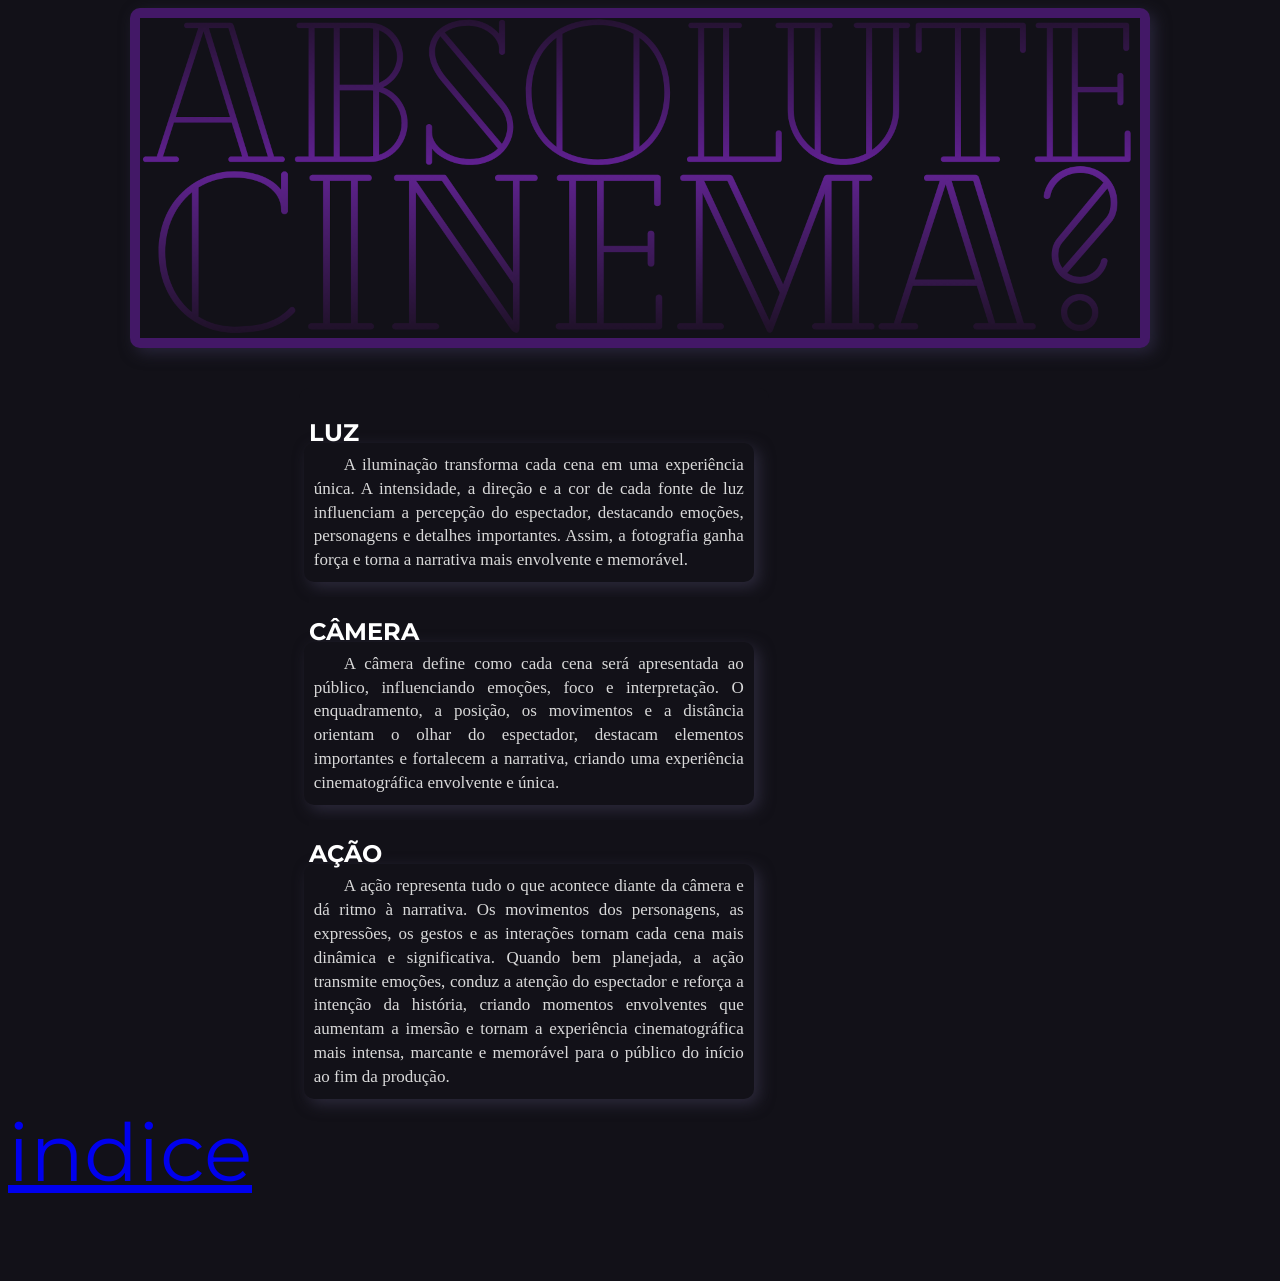
==== index.html @ 0442c5b5 "cu4" ====
<!DOCTYPE html>
<html lang="pt-br">
<head>
    <meta charset="UTF-8">
    <meta name="viewport" content="width=device-width, initial-scale=1.0">
    <title>Absolute Cinema</title>
    <link rel="shortcut icon" href="imagens/ac.png" type="image/x-icon"> 

    <link rel="stylesheet" href="CSS/login.css">

    <!-- CORES ALTERNATIVAS -->
    <!-- <link rel="stylesheet" href="CSS/loginALT.css"> -->

</head>
<body>
    <picture id="imagem">
        <source media="(max-width:650px )" srcset="imagens/400px.png" type="image/png">
        <source media="(max-width:1050px )" srcset="imagens/600px.png"> 
        <img src="imagens/1000px.png" alt="capa">
    </picture>
    
    <div class="cartoes" >
        <div class="cartao">
            <h2 id="titulo">LUZ</h2>
                <p class="texto1">A iluminação transforma cada cena em uma experiência única. A intensidade, a direção e a cor de cada fonte de luz influenciam a percepção do espectador, destacando emoções, personagens e detalhes importantes. Assim, a fotografia ganha força e torna a narrativa mais envolvente e memorável.</p>
        </div>
        <div class="cartao">
            <h2 id="titulo">CÂMERA</h2>
                <p class="texto1">A câmera define como cada cena será apresentada ao público, influenciando emoções, foco e interpretação. O enquadramento, a posição, os movimentos e a distância orientam o olhar do espectador, destacam elementos importantes e fortalecem a narrativa, criando uma experiência cinematográfica envolvente e única.</p>

        </div>

        <div class="cartao">
            <h2 id="titulo">AÇÃO</h2>
            <p class="texto1">A ação representa tudo o que acontece diante da câmera e dá ritmo à narrativa. Os movimentos dos personagens, as expressões, os gestos e as interações tornam cada cena mais dinâmica e significativa. Quando bem planejada, a ação transmite emoções, conduz a atenção do espectador e reforça a intenção da história, criando momentos envolventes que aumentam a imersão e tornam a experiência cinematográfica mais intensa, marcante e memorável para o público do início ao fim da produção.</p>
        </div>
    </div>
    <div id="next">
        <a href="indice.html">indice</a></p>
    </div>



</body>
</html>
---- CSS/login.css ----
@charset "UTF-8";

@import url('https://fonts.googleapis.com/css2?family=Montserrat:ital,wght@0,100..900;1,100..900&display=swap');


body {
  background-color: #121118;
  color: white;
}
#imagem {
  max-width: 100%;
  max-height: 100%;
  object-fit: contain;
}
#imagem {
  background-color: #431867;
  border-radius: 10px;
  box-shadow: 5px 5px 15px #28253a;
  width: fit-content;
  max-width: 1000px;
  height: auto;
  padding: 10px;
  margin: 0 auto;

  display: flex;
  justify-content: center;
  align-items: center;
}

.cartoes {
  background-color: #121118;
  border-radius: 10px;
  width: clamp(280px, 40vw, 470px);
  padding: 10px;
  margin-left: 23%;
  margin-top: 40px;
  display: flex;
  flex-direction: column;
  align-items: flex-start;
  gap: 20px;
  box-sizing: border-box;
}

.cartao {
  background-color: #121118;
  width: 100%;
  box-sizing: border-box;
}

#titulo {
  font-family: 'Montserrat';
  margin-bottom: 1px;

}

.texto1 {
  text-indent: 30px;
  text-align: justify;
  font-size: 17px;
  color: #D9D9D9;
  line-height: 1.4;
  background-color: #121118;
  border-radius: 10px;
  box-shadow: 5px 5px 15px #2d2a3c;
  width: 100%;
  max-width: 450px;
  height: auto;
  padding: 10px;
  margin: -5px;
  box-sizing: border-box;
}

#next {
  font-family: 'Montserrat';
  font-size: 5em;
}
---- CSS/loginALT.css ----
@charset "UTF-8";

@import url('https://fonts.googleapis.com/css2?family=Montserrat:ital,wght@0,100..900;1,100..900&display=swap');


body {
  background-color: #121118;
  color: white;
}
#imagem {
  max-width: 100%;
  max-height: 100%;
  object-fit: contain;
}
#imagem {
  background-color: #431867;
  border-radius: 10px;
  box-shadow: 5px 5px 15px #28253a;
  width: fit-content;
  max-width: 1000px;
  height: auto;
  padding: 10px;
  margin: 0 auto;

  display: flex;
  justify-content: center;
  align-items: center;
}

.cartoes {
  background-color: #e81d07;
  border-radius: 10px;
  width: clamp(280px, 40vw, 470px);
  padding: 10px;
  margin-left: 23%;
  margin-top: 40px;
  display: flex;
  flex-direction: column;
  align-items: flex-start;
  gap: 20px;
  box-sizing: border-box;
}

.cartao {
  background-color: #c505f0;
  width: 100%;
  box-sizing: border-box;
}

.texto1 {
  text-indent: 30px;
  text-align: justify;
  font-size: 17px;
  color: #D9D9D9;
  line-height: 1.4;
  background-color: #053ae6;
  border-radius: 10px;
  box-shadow: 5px 5px 15px #2d2a3c;
  width: 100%;
  max-width: 450px;
  height: auto;
  padding: 10px;
  margin: 0;
  box-sizing: border-box;
}

#next {
  font-family: 'Montserrat';
  font-size: 5em;
}
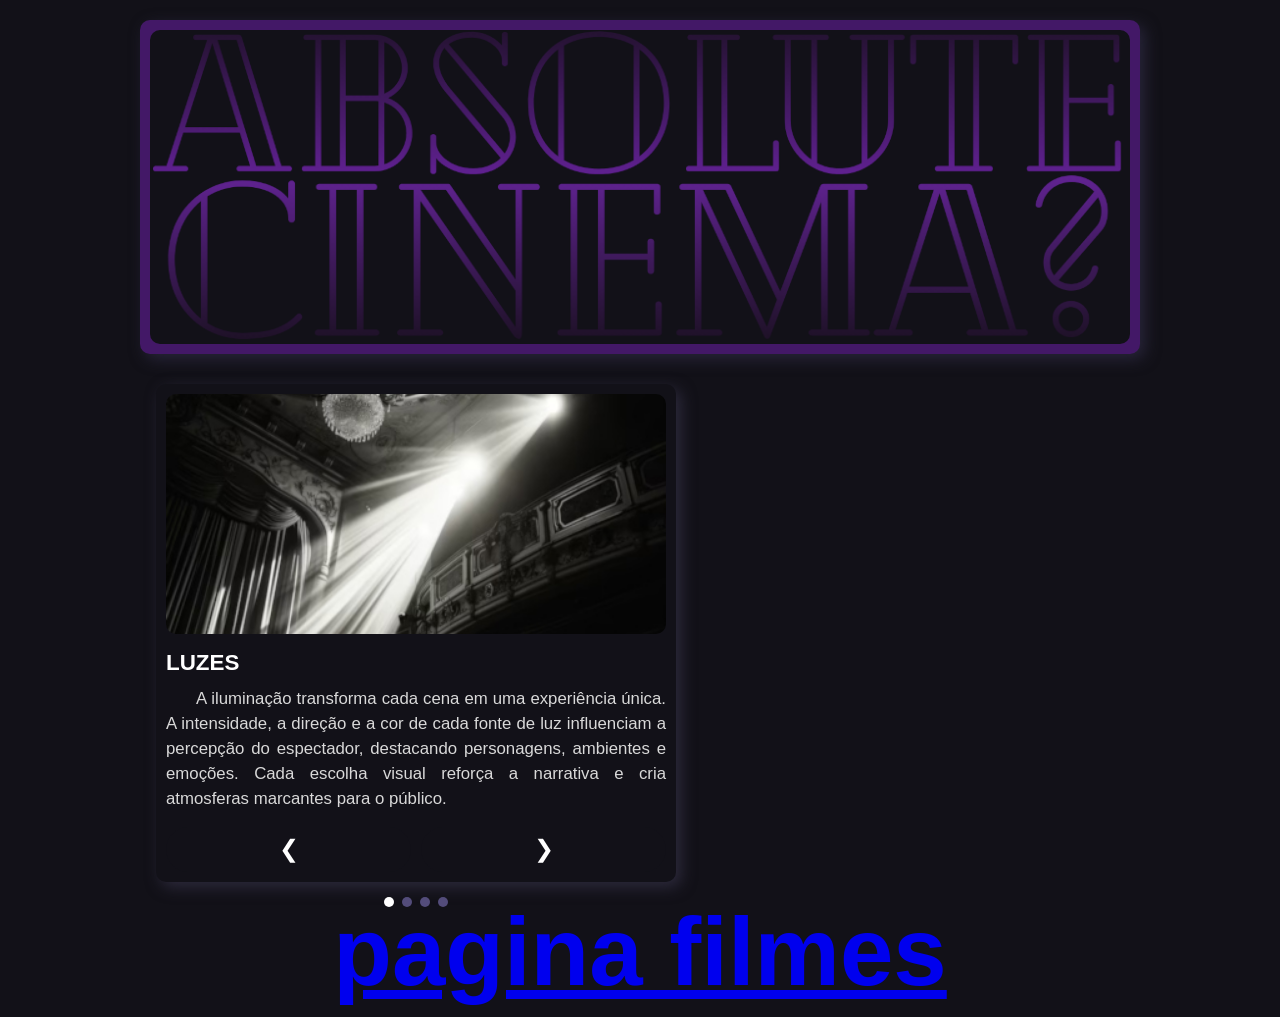
==== commit 645d7596: "cu3" ====
--- a/index.html
+++ b/index.html
@@ -1,45 +1,92 @@
 <!DOCTYPE html>
 <html lang="pt-br">
 <head>
-    <meta charset="UTF-8">
-    <meta name="viewport" content="width=device-width, initial-scale=1.0">
-    <title>Absolute Cinema</title>
-    <link rel="shortcut icon" href="imagens/ac.png" type="image/x-icon"> 
+  <meta charset="UTF-8">
+  <meta name="viewport" content="width=device-width, initial-scale=1.0">
+  <title>Absolute Cinema</title>
+  <link rel="shortcut icon" href="imagens/ac.png" type="image/x-icon">
 
-    <link rel="stylesheet" href="CSS/login.css">
+  <!-- CSS PRINCIPAL -->
+  <link rel="stylesheet" href="CSS/index.css">
 
-    <!-- CORES ALTERNATIVAS -->
-    <!-- <link rel="stylesheet" href="CSS/loginALT.css"> -->
-
+  <!-- CSS ALTERNATIVO -->
+  <!-- <link rel="stylesheet" href="CSS/indexALT.css"> -->
 </head>
 <body>
-    <picture id="imagem">
-        <source media="(max-width:650px )" srcset="imagens/400px.png" type="image/png">
-        <source media="(max-width:1050px )" srcset="imagens/600px.png"> 
-        <img src="imagens/1000px.png" alt="capa">
-    </picture>
-    
-    <div class="cartoes" >
-        <div class="cartao">
-            <h2 id="titulo">LUZ</h2>
-                <p class="texto1">A iluminação transforma cada cena em uma experiência única. A intensidade, a direção e a cor de cada fonte de luz influenciam a percepção do espectador, destacando emoções, personagens e detalhes importantes. Assim, a fotografia ganha força e torna a narrativa mais envolvente e memorável.</p>
+
+  <picture id="imagem">
+    <source media="(max-width:650px)" srcset="imagens/400px.png" type="image/png">
+    <source media="(max-width:1050px)" srcset="imagens/600px.png">
+    <img src="imagens/1000px.png" alt="capa">
+  </picture>
+
+  <div class="carousel-wrapper">
+    <div class="cartoes">
+      <div class="cartao active">
+        <img src="imagens/luzesteatro.jpg" alt="Imagem do card 1" class="card-img">
+        <h2 class="titulo">LUZES</h2>
+        <p class="texto1">
+          A iluminação transforma cada cena em uma experiência única. A intensidade, a direção e a cor de cada fonte de luz influenciam a percepção do espectador, destacando personagens, ambientes e emoções. Cada escolha visual reforça a narrativa e cria atmosferas marcantes para o público.
+        </p>
+
+        <div class="nav-area">
+          <button class="nav-btn" onclick="prevCard()">❮</button>
+          <button class="nav-btn" onclick="nextCard()">❯</button>
         </div>
-        <div class="cartao">
-            <h2 id="titulo">CÂMERA</h2>
-                <p class="texto1">A câmera define como cada cena será apresentada ao público, influenciando emoções, foco e interpretação. O enquadramento, a posição, os movimentos e a distância orientam o olhar do espectador, destacam elementos importantes e fortalecem a narrativa, criando uma experiência cinematográfica envolvente e única.</p>
+      </div>
 
+      <div class="cartao">
+        <img src="imagens/cameraspb.jpe" alt="Imagem do card 2" class="card-img">
+        <h2 class="titulo">CÂMERA</h2>
+        <p class="texto1">
+          A iluminação transforma cada cena em uma experiência única. A intensidade, a direção e a cor de cada fonte de luz influenciam a percepção do espectador, destacando personagens, ambientes e emoções. Cada escolha visual reforça a narrativa e cria atmosferas marcantes para o público.
+        </p>
+
+        <div class="nav-area">
+          <button class="nav-btn" onclick="prevCard()">❮</button>
+          <button class="nav-btn" onclick="nextCard()">❯</button>
         </div>
+      </div>
 
-        <div class="cartao">
-            <h2 id="titulo">AÇÃO</h2>
-            <p class="texto1">A ação representa tudo o que acontece diante da câmera e dá ritmo à narrativa. Os movimentos dos personagens, as expressões, os gestos e as interações tornam cada cena mais dinâmica e significativa. Quando bem planejada, a ação transmite emoções, conduz a atenção do espectador e reforça a intenção da história, criando momentos envolventes que aumentam a imersão e tornam a experiência cinematográfica mais intensa, marcante e memorável para o público do início ao fim da produção.</p>
+      <div class="cartao">
+        <img src="imagens/sompb.jpe" alt="Imagem do card 3" class="card-img">
+        <h2 class="titulo">SOM</h2>
+        <p class="texto1">
+          O som é um elemento essencial da linguagem cinematográfica, responsável por ampliar as emoções e dar vida às cenas. Diálogos, efeitos sonoros, trilhas musicais e momentos de silêncio influenciam a percepção do espectador, reforçando a narrativa e tornando cada sequência mais envolvente.
+        </p>
+
+        <div class="nav-area">
+          <button class="nav-btn" onclick="prevCard()">❮</button>
+          <button class="nav-btn" onclick="nextCard()">❯</button>
         </div>
+      </div>
+
+      <div class="cartao">
+        <img src="imagens/drama.png" alt="Imagem do card 4" class="card-img">
+        <h2 class="titulo">AÇÃO</h2>
+        <p class="texto1">
+          Representa tudo o que acontece diante da câmera e conduz o ritmo. Os movimentos dos personagens, as expressões, os gestos e as interações tornam cada cena mais dinâmica. Cada acontecimento desperta emoções, prende a atenção do público e fortalece a experiência cinematográfica.
+        </p>
+
+        <div class="nav-area">
+          <button class="nav-btn" onclick="prevCard()">❮</button>
+          <button class="nav-btn" onclick="nextCard()">❯</button>
+        </div>
+      </div>
     </div>
-    <div id="next">
-        <a href="indice.html">indice</a></p>
-    </div>
+  </div>
 
+  <div class="dots">
+    <span class="dot active" onclick="goToCard(0)"></span>
+    <span class="dot" onclick="goToCard(1)"></span>
+    <span class="dot" onclick="goToCard(2)"></span>
+    <span class="dot" onclick="goToCard(3)"></span>
+  </div>
 
+  <script src="extras/script.js"></script>
 
+  <div class="pagina">
+    <a href="filmes.html">pagina filmes</a>
+  </div>
 </body>
 </html>
--- a/CSS/index.css
+++ b/CSS/index.css
@@ -0,0 +1,174 @@
+* {
+  box-sizing: border-box;
+  margin: 0;
+  padding: 0;
+}
+
+body {
+  min-height: 100vh;
+  background-color: #121118;
+  color: white;
+  display: flex;
+  flex-direction: column;
+  align-items: center;
+  padding: 20px;
+  font-family: Arial, Helvetica, sans-serif;
+}
+
+#imagem {
+  background-color: #431867;
+  border-radius: 10px;
+  box-shadow: 5px 5px 15px #28253a;
+  width: min(100%, 1000px);
+  padding: 10px;
+  margin: 0 auto 30px;
+  overflow: hidden;
+}
+
+#imagem img {
+  width: 100%;
+  height: auto;
+  display: block;
+  border-radius: 10px;
+  object-fit: contain;
+}
+
+.carousel-wrapper {
+  width: min(100%, 520px);
+  margin-left: clamp(-480px, -35vw, -120px); /* <-- POSIÇÃO AJUSTADA POR TELA */
+}
+
+.cartoes {
+  width: 100%;
+}
+
+.cartao {
+  display: none;
+  background: #121118;
+  border-radius: 10px;
+  box-shadow: 5px 5px 15px #2d2a3c;
+  padding: 10px;
+}
+
+.cartao.active {
+  display: block;
+}
+
+.card-img {
+  width: 100%;
+  height: auto;
+  max-height: 240px;
+  object-fit: cover;
+  border-radius: 10px;
+  margin-bottom: 12px;
+}
+
+.titulo {
+  font-family: 'Montserrat', sans-serif;
+  margin-bottom: 10px;
+  color: #fff;
+  font-size: clamp(1.1rem, 3vw, 1.4rem);
+}
+
+.texto1 {
+  text-indent: 30px;
+  text-align: justify;
+  font-size: clamp(0.95rem, 2.5vw, 1.05rem);
+  color: #D9D9D9;
+  line-height: 1.5;
+}
+
+.nav-area {
+  display: flex;
+  gap: 10px;
+  margin-top: 15px;
+  width: 100%;
+}
+
+.nav-btn {
+  border: none;
+  background: #121118;
+  color: white;
+  font-size: 1.5rem;
+  width: 50%;
+  height: 45px;
+  border-radius: 50px;
+  cursor: pointer;
+  transition: 0.3s;
+  flex: 1;
+}
+
+.nav-btn:hover {
+  background: #374151;
+}
+
+.dots {
+  margin-top: 15px;
+  display: flex;
+  gap: 8px;
+  justify-content: center;
+  margin-left: clamp(-480px, -35vw, -120px); /* <-- MESMA POSIÇÃO DO CARD */
+}
+
+.dot {
+  width: 10px;
+  height: 10px;
+  background: #534c7a;
+  border-radius: 50%;
+  cursor: pointer;
+  transition: 0.3s;
+}
+
+.dot.active {
+  background: #ffffff;
+}
+
+@media (max-width: 768px) {
+  .carousel-wrapper {
+    width: 100%;
+    margin-left: 0;
+  }
+
+  .cartoes {
+    width: 100%;
+  }
+
+  .nav-area {
+    flex-direction: row;
+    width: 100%;
+  }
+
+  .nav-btn {
+    width: 50%;
+    height: 44px;
+    border-radius: 50px;
+  }
+
+  .dots {
+    margin-left: 0;
+    justify-content: center;
+  }
+}
+
+@media (max-width: 480px) {
+  body {
+    padding: 12px;
+  }
+
+  #imagem {
+    margin-bottom: 20px;
+  }
+
+  .card-img {
+    max-height: 200px;
+  }
+}
+
+.pagina {
+  display: flex;
+  justify-content: center;
+  align-items: center;
+  height: 10vh;
+  font-size: 6rem;
+  font-weight: bold;
+}   
--- a/CSS/indexALT.css
+++ b/CSS/indexALT.css
@@ -0,0 +1,174 @@
+* {
+  box-sizing: border-box;
+  margin: 0;
+  padding: 0;
+}
+
+body {
+  min-height: 100vh;
+  background-color: #121118;
+  color: white;
+  display: flex;
+  flex-direction: column;
+  align-items: center;
+  padding: 20px;
+  font-family: Arial, Helvetica, sans-serif;
+}
+
+#imagem {
+  background-color: #431867;
+  border-radius: 10px;
+  box-shadow: 5px 5px 15px #28253a;
+  width: min(100%, 1000px);
+  padding: 10px;
+  margin: 0 auto 30px;
+  overflow: hidden;
+}
+
+#imagem img {
+  width: 100%;
+  height: auto;
+  display: block;
+  border-radius: 10px;
+  object-fit: contain;
+}
+
+.carousel-wrapper {
+  width: min(100%, 520px);
+  margin-left: clamp(-480px, -35vw, -120px); /* <-- POSIÇÃO AJUSTADA POR TELA */
+}
+
+.cartoes {
+  width: 100%;
+}
+
+.cartao {
+  display: none;
+  background: #121118;
+  border-radius: 10px;
+  box-shadow: 5px 5px 15px #2d2a3c;
+  padding: 10px;
+}
+
+.cartao.active {
+  display: block;
+}
+
+.card-img {
+  width: 100%;
+  height: auto;
+  max-height: 240px;
+  object-fit: cover;
+  border-radius: 10px;
+  margin-bottom: 12px;
+}
+
+.titulo {
+  font-family: 'Montserrat', sans-serif;
+  margin-bottom: 10px;
+  color: #fff;
+  font-size: clamp(1.1rem, 3vw, 1.4rem);
+}
+
+.texto1 {
+  text-indent: 30px;
+  text-align: justify;
+  font-size: clamp(0.95rem, 2.5vw, 1.05rem);
+  color: #D9D9D9;
+  line-height: 1.5;
+}
+
+.nav-area {
+  display: flex;
+  gap: 10px;
+  margin-top: 15px;
+  width: 100%;
+}
+
+.nav-btn {
+  border: none;
+  background: #121118;
+  color: white;
+  font-size: 1.5rem;
+  width: 50%;
+  height: 45px;
+  border-radius: 50px;
+  cursor: pointer;
+  transition: 0.3s;
+  flex: 1;
+}
+
+.nav-btn:hover {
+  background: #374151;
+}
+
+.dots {
+  margin-top: 15px;
+  display: flex;
+  gap: 8px;
+  justify-content: center;
+  margin-left: clamp(-480px, -35vw, -120px); /* <-- MESMA POSIÇÃO DO CARD */
+}
+
+.dot {
+  width: 10px;
+  height: 10px;
+  background: #534c7a;
+  border-radius: 50%;
+  cursor: pointer;
+  transition: 0.3s;
+}
+
+.dot.active {
+  background: #ffffff;
+}
+
+@media (max-width: 768px) {
+  .carousel-wrapper {
+    width: 100%;
+    margin-left: 0;
+  }
+
+  .cartoes {
+    width: 100%;
+  }
+
+  .nav-area {
+    flex-direction: row;
+    width: 100%;
+  }
+
+  .nav-btn {
+    width: 50%;
+    height: 44px;
+    border-radius: 50px;
+  }
+
+  .dots {
+    margin-left: 0;
+    justify-content: center;
+  }
+}
+
+@media (max-width: 480px) {
+  body {
+    padding: 12px;
+  }
+
+  #imagem {
+    margin-bottom: 20px;
+  }
+
+  .card-img {
+    max-height: 200px;
+  }
+}
+
+.pagina {
+  display: flex;
+  justify-content: center;
+  align-items: center;
+  height: 10vh;
+  font-size: 6rem;
+  font-weight: bold;
+}
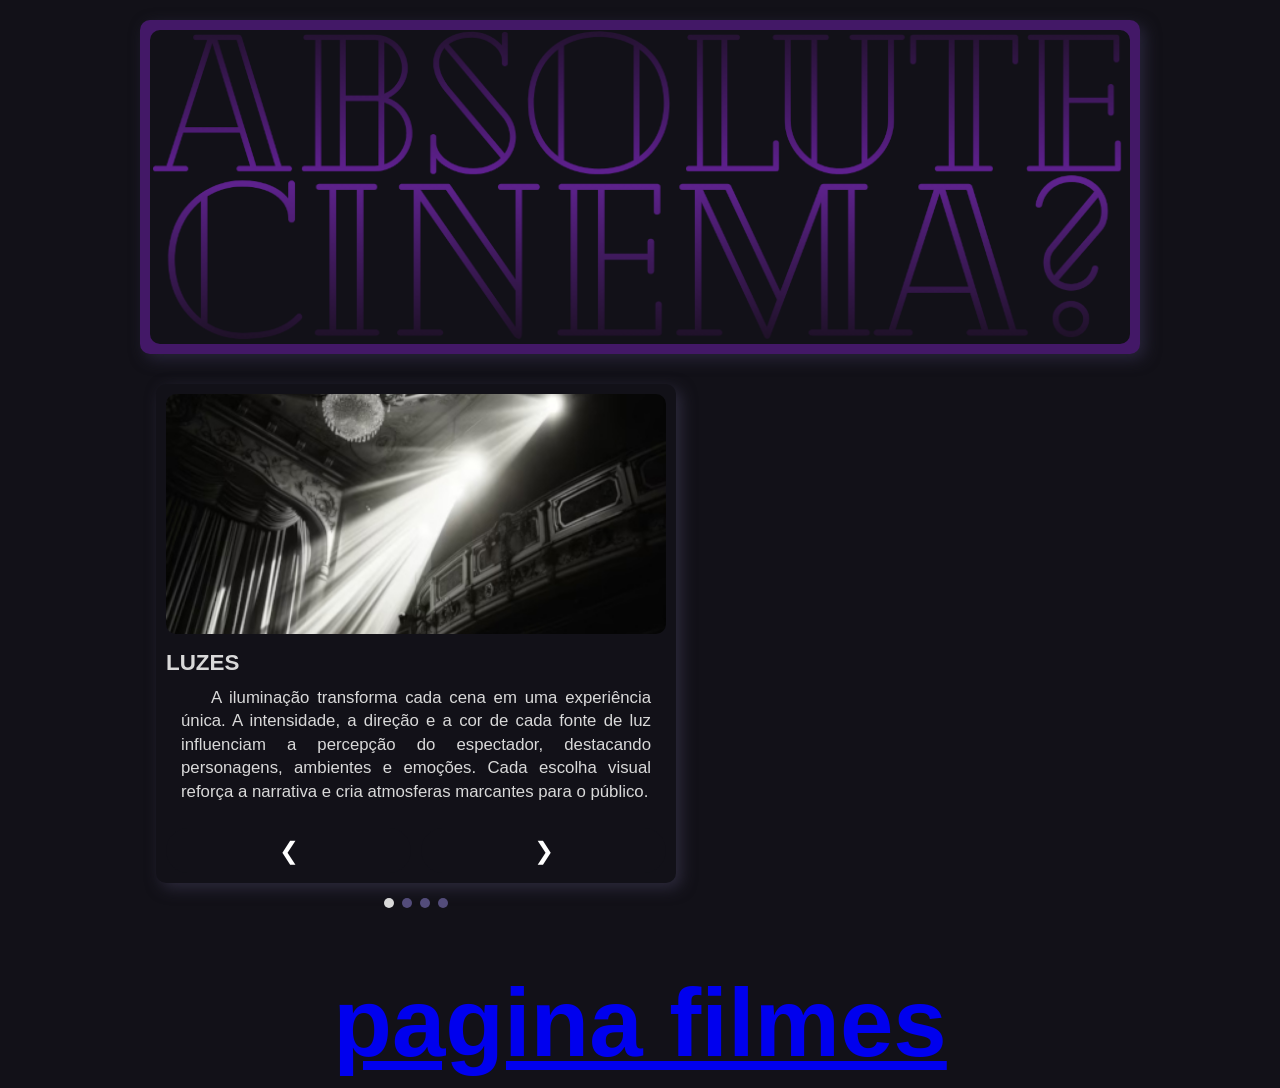
==== commit f41de3fa: "cu3" ====
--- a/index.html
+++ b/index.html
@@ -52,7 +52,7 @@
         <img src="imagens/sompb.jpe" alt="Imagem do card 3" class="card-img">
         <h2 class="titulo">SOM</h2>
         <p class="texto1">
-          O som é um elemento essencial da linguagem cinematográfica, responsável por ampliar as emoções e dar vida às cenas. Diálogos, efeitos sonoros, trilhas musicais e momentos de silêncio influenciam a percepção do espectador, reforçando a narrativa e tornando cada sequência mais envolvente.
+          O som é um elemento essencial da linguagem cinematográfica, responsável por ampliar as emoções e dar vida às cenas. Diálogos, efeitos sonoros, musicas e momentos de silêncio influenciam a percepção do espectador, reforçando a narrativa e tornando cada sequência mais envolvente.
         </p>
 
         <div class="nav-area">
--- a/CSS/index.css
+++ b/CSS/index.css
@@ -7,7 +7,7 @@
 body {
   min-height: 100vh;
   background-color: #121118;
-  color: white;
+  color: #D9D9D9;
   display: flex;
   flex-direction: column;
   align-items: center;
@@ -35,7 +35,7 @@
 
 .carousel-wrapper {
   width: min(100%, 520px);
-  margin-left: clamp(-480px, -35vw, -120px); /* <-- POSIÇÃO AJUSTADA POR TELA */
+  margin-left: clamp(-480px, -35vw, -120px);
 }
 
 .cartoes {
@@ -66,7 +66,7 @@
 .titulo {
   font-family: 'Montserrat', sans-serif;
   margin-bottom: 10px;
-  color: #fff;
+  color: #D9D9D9;
   font-size: clamp(1.1rem, 3vw, 1.4rem);
 }
 
@@ -75,7 +75,8 @@
   text-align: justify;
   font-size: clamp(0.95rem, 2.5vw, 1.05rem);
   color: #D9D9D9;
-  line-height: 1.5;
+  line-height: 1.4;
+  padding: 0 15px 10px;
 }
 
 .nav-area {
@@ -107,7 +108,7 @@
   display: flex;
   gap: 8px;
   justify-content: center;
-  margin-left: clamp(-480px, -35vw, -120px); /* <-- MESMA POSIÇÃO DO CARD */
+  margin-left: clamp(-480px, -35vw, -120px);
 }
 
 .dot {
@@ -120,7 +121,7 @@
 }
 
 .dot.active {
-  background: #ffffff;
+  background: #D9D9D9;
 }
 
 @media (max-width: 768px) {
@@ -171,4 +172,5 @@
   height: 10vh;
   font-size: 6rem;
   font-weight: bold;
-}   +  margin-top: 70px;
+}
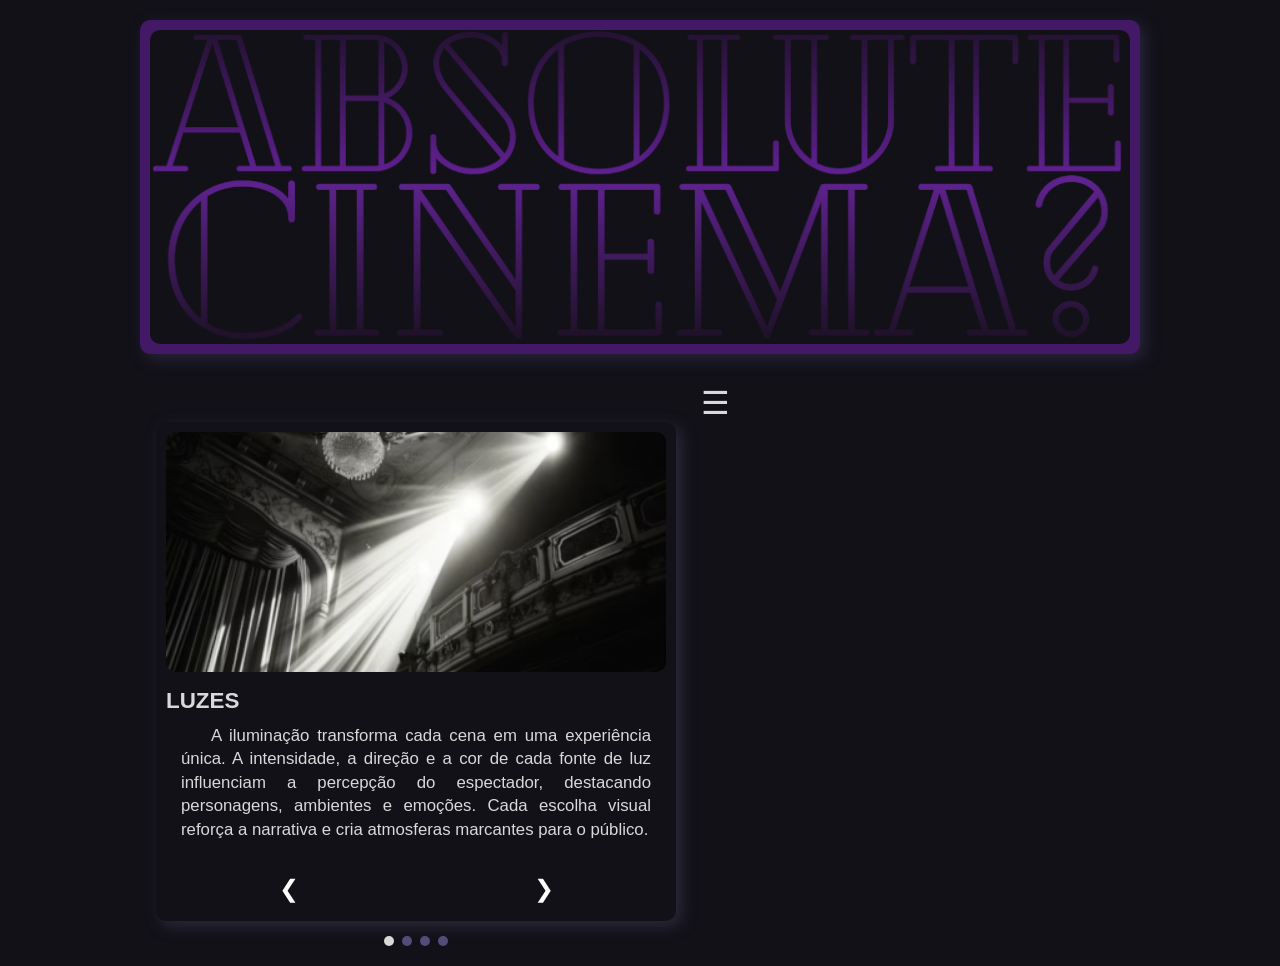
==== commit 3614a333: "cu3" ====
--- a/index.html
+++ b/index.html
@@ -4,15 +4,16 @@
   <meta charset="UTF-8">
   <meta name="viewport" content="width=device-width, initial-scale=1.0">
   <title>Absolute Cinema</title>
+
   <link rel="shortcut icon" href="imagens/ac.png" type="image/x-icon">
 
   <!-- CSS PRINCIPAL -->
   <link rel="stylesheet" href="CSS/index.css">
 
-  <!-- CSS ALTERNATIVO -->
-  <!-- <link rel="stylesheet" href="CSS/indexALT.css"> -->
 </head>
 <body>
+
+  
 
   <picture id="imagem">
     <source media="(max-width:650px)" srcset="imagens/400px.png" type="image/png">
@@ -20,6 +21,16 @@
     <img src="imagens/1000px.png" alt="capa">
   </picture>
 
+  <div class="menu-container">
+    <button id="menuBtn">☰</button>
+
+    <nav id="menu">
+      <a href="html/filmes.html">Filmes</a>
+      <a href="html/series.html">Séries</a>
+      <a href="html/Marvel.html">Marvel</a>
+    </nav>
+  
+  </div>
   <div class="carousel-wrapper">
     <div class="cartoes">
       <div class="cartao active">
@@ -83,10 +94,7 @@
     <span class="dot" onclick="goToCard(3)"></span>
   </div>
 
-  <script src="extras/script.js"></script>
-
-  <div class="pagina">
-    <a href="filmes.html">pagina filmes</a>
-  </div>
+  <script src="extras/card.js"></script>
+  <script src="extras/catalogo.js"></script>
 </body>
 </html>
--- a/CSS/index.css
+++ b/CSS/index.css
@@ -173,4 +173,52 @@
   font-size: 6rem;
   font-weight: bold;
   margin-top: 70px;
+}
+
+.menu-container {
+  position: relative;
+  display: inline-block;
+  margin-left: 150px;
+}
+
+#menuBtn {
+  background: none;
+  border: none;
+  font-size: 2rem;
+  cursor: pointer;
+  color: #D9D9D9;
+}
+
+#menu {
+  display: none;
+  position: absolute;
+  top: 100%;
+  left: 2%;
+  margin-top: 8px;
+  padding: 10px 0;
+  background-color: #3a011a;
+  border-radius: 8px;
+  flex-direction: column;
+  z-index: 1000;
+  min-width: 180px;
+}
+
+#menu.aberto {
+  display: flex;
+}
+
+#menu a {
+  display: block;
+  width: 100%;
+  box-sizing: border-box;
+  color: #D9D9D9;
+  text-decoration: none;
+  font-size: 2em;
+  padding: 8px 15px;
+  border-bottom: 1px solid #D9D9D9;
+  text-align: center;
+}
+
+#menu a:last-child {
+  border-bottom: none;
 }
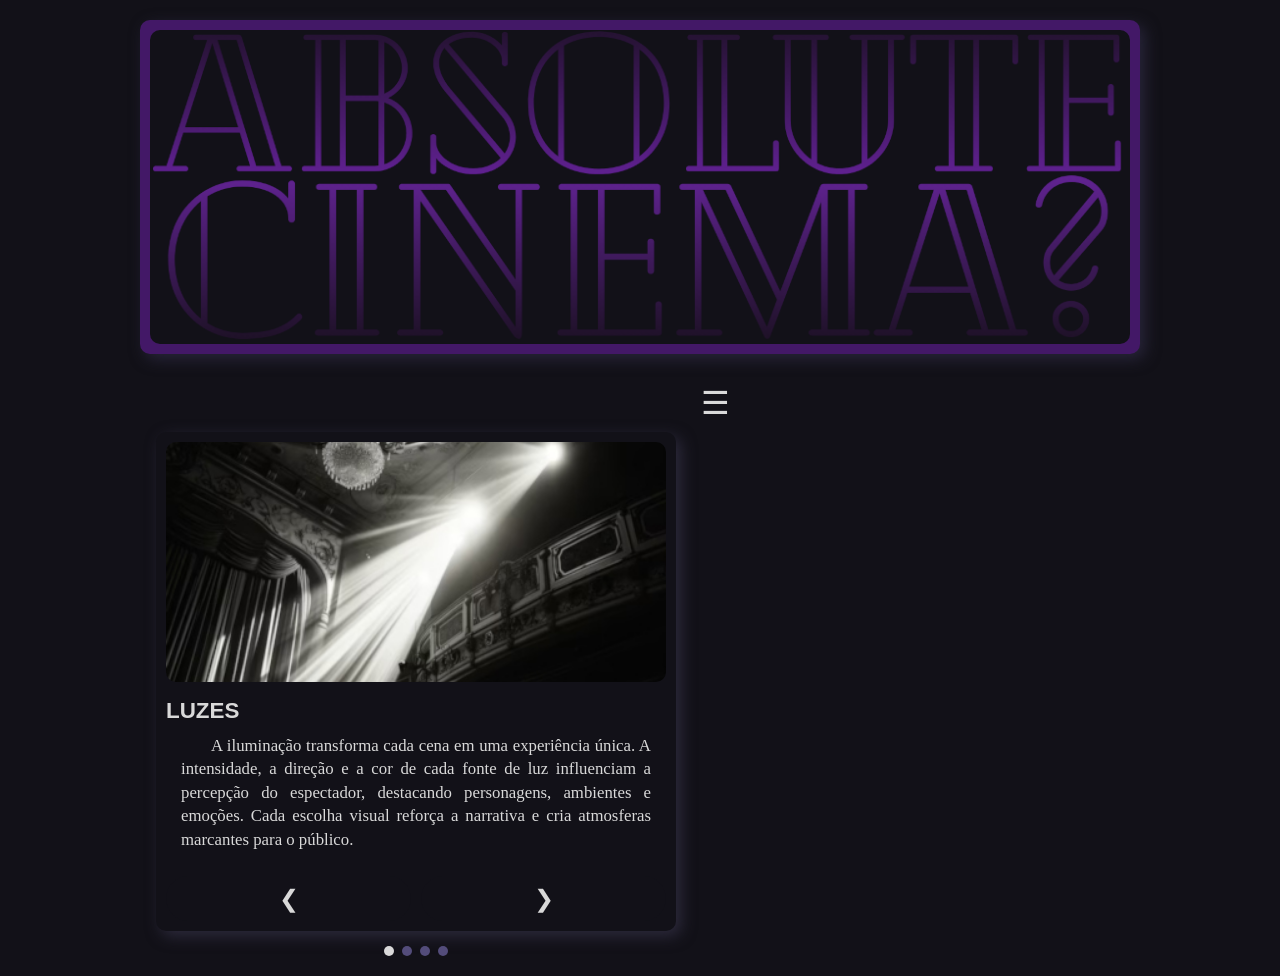
==== commit e20a30b1: "cu3" ====
--- a/index.html
+++ b/index.html
@@ -26,8 +26,10 @@
 
     <nav id="menu">
       <a href="html/filmes.html">Filmes</a>
-      <a href="html/series.html">Séries</a>
+      <a href="html/xmen.html">Series</a>
+      <a href="html/ghibli.html">Ghibli</a>
       <a href="html/Marvel.html">Marvel</a>
+      <a href="html/xmen.html">X-men</a>
     </nav>
   
   </div>
--- a/CSS/index.css
+++ b/CSS/index.css
@@ -12,7 +12,6 @@
   flex-direction: column;
   align-items: center;
   padding: 20px;
-  font-family: Arial, Helvetica, sans-serif;
 }
 
 #imagem {
@@ -89,7 +88,7 @@
 .nav-btn {
   border: none;
   background: #121118;
-  color: white;
+  color: #D9D9D9;
   font-size: 1.5rem;
   width: 50%;
   height: 45px;
@@ -100,7 +99,7 @@
 }
 
 .nav-btn:hover {
-  background: #374151;
+  background: #413751;
 }
 
 .dots {
@@ -179,6 +178,7 @@
   position: relative;
   display: inline-block;
   margin-left: 150px;
+  margin-bottom: 10px;
 }
 
 #menuBtn {
@@ -196,7 +196,7 @@
   left: 2%;
   margin-top: 8px;
   padding: 10px 0;
-  background-color: #3a011a;
+  background-color: #501786;
   border-radius: 8px;
   flex-direction: column;
   z-index: 1000;
@@ -211,11 +211,11 @@
   display: block;
   width: 100%;
   box-sizing: border-box;
-  color: #D9D9D9;
+  color: #d9d9d9;
   text-decoration: none;
   font-size: 2em;
   padding: 8px 15px;
-  border-bottom: 1px solid #D9D9D9;
+  border-bottom: 1px solid #121118;
   text-align: center;
 }
 
